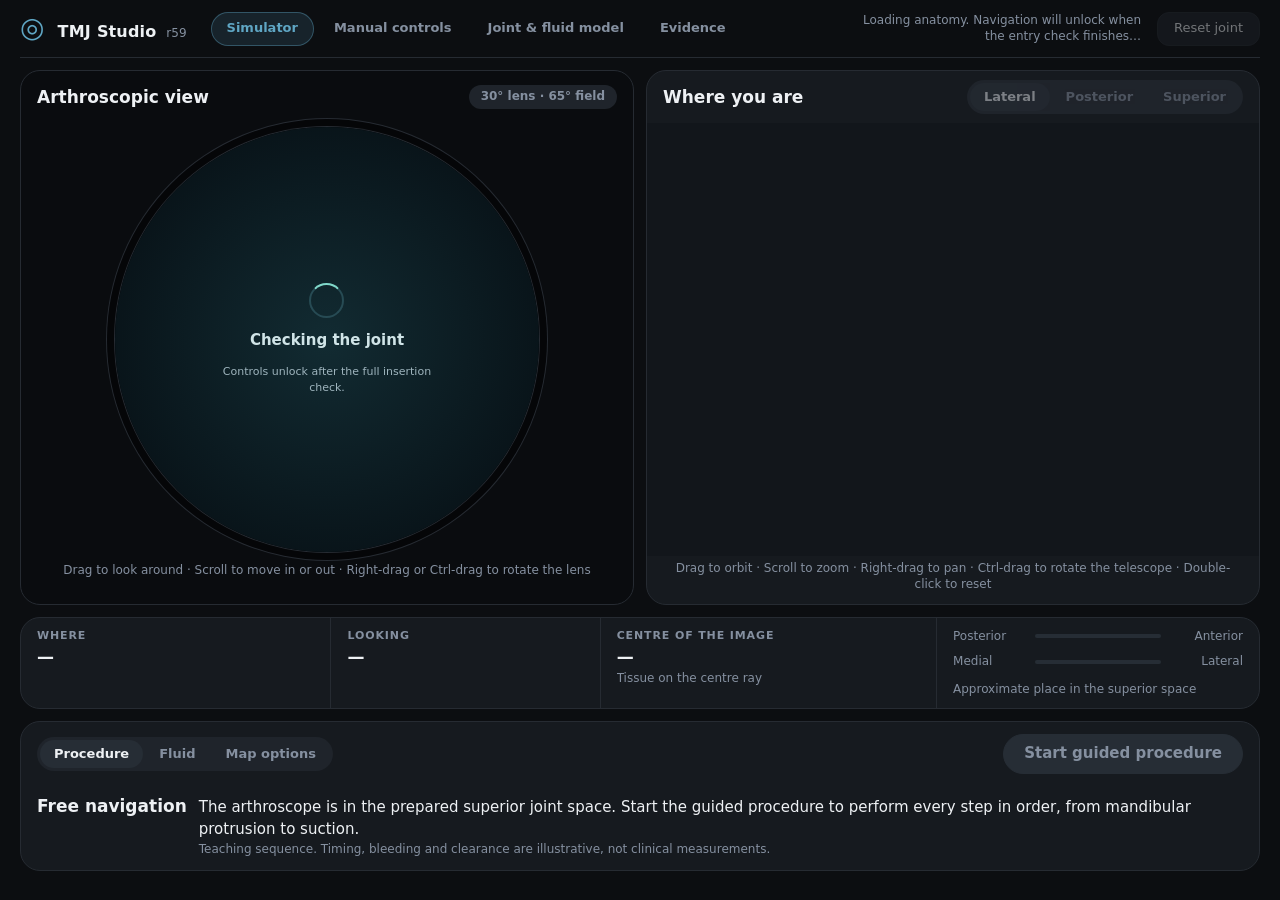
==== joint.html @ 09af7cbb "r59: TMJ arthroscopy simulator (static site) Co-Authored-By: Claude Opus 5.5 <noreply@anthropic.com>" ====
<!doctype html>
<html lang="en"><head><meta charset="utf-8"><meta name="viewport" content="width=device-width,initial-scale=1"><meta name="description" content="TMJ Studio: a realistic arthroscopic view of the temporomandibular joint beside a live map of the telescope position and direction, with a guided procedure from mandibular protrusion to lavage and suction."><meta http-equiv="Content-Security-Policy" content="default-src 'none'; script-src 'self'; worker-src 'self'; style-src 'self'; connect-src 'self'; img-src 'self' data:; base-uri 'none'; object-src 'none'; form-action 'none'"><title>TMJ Studio · Arthroscopy simulator</title><link rel="stylesheet" href="./split-r59.css"><script type="module" src="./studio-r59.mjs"></script><script type="module" src="./split-r59.mjs"></script></head>
<body><main>
<header class="topbar"><a class="brand" href="./overview.html"><i>◎</i> TMJ <b>Studio</b><span>r59</span></a>
<nav id="page-tabs" class="tabs" role="tablist" aria-label="Studio sections"><button type="button" role="tab" data-tab="simulator" aria-selected="true">Simulator</button><button type="button" role="tab" data-tab="controls" aria-selected="false">Manual controls</button><button type="button" role="tab" data-tab="model" aria-selected="false">Joint &amp; fluid model</button><button type="button" role="tab" data-tab="evidence" aria-selected="false">Evidence</button></nav>
<div class="load-box"><p id="load" role="status" aria-live="polite">Loading anatomy. Navigation will unlock when the entry check finishes…</p><button id="retry" hidden>Retry loading</button></div><button id="reset">Reset joint</button></header>
<div class="heading" hidden><h1>TMJ Studio · right temporomandibular joint</h1><select id="workspace-layout" aria-label="Workspace view"><option value="split" selected>Simulator</option><option value="full">Manual controls</option></select></div>
<section class="workspace" id="workspace" aria-label="Synchronized navigation workspace">
<section id="procedure" class="procedure" aria-label="Guided arthroscopy procedure">
  <div class="procedure-head"><span class="eyebrow">GUIDED PROCEDURE</span><ol id="procedure-steps" class="procedure-steps" aria-label="Procedure steps"></ol><div class="procedure-actions"><button id="procedure-restart" type="button" hidden>Restart</button><button id="procedure-action" class="primary" type="button">Start guided procedure</button></div></div>
  <div class="procedure-body"><div class="procedure-text"><h2 id="procedure-title">Free navigation</h2><p id="procedure-note">The arthroscope is in the prepared superior joint space. Start the guided procedure to perform every step in order, from mandibular protrusion to suction.</p><small id="procedure-model">Teaching sequence. Timing, bleeding and clearance are illustrative, not clinical measurements.</small></div>
  <div class="fluid-bar" role="group" aria-label="Joint fluid controls"><button id="fx-bleed" type="button">Bleeding</button><label class="toggle"><input id="fx-irrigation" type="checkbox">Irrigation inflow</label><label class="toggle"><input id="fx-outflow" type="checkbox">Outflow needle</label><button id="fx-suction" type="button" aria-pressed="false">Suction</button><div class="clarity"><label for="fx-clarity">View clarity</label><meter id="fx-clarity" min="0" max="100" low="35" high="70" optimum="100" value="100"></meter><output id="fx-clarity-out">100%</output></div><span id="fx-status" class="fx-status" role="status">Still, clear fluid</span></div></div>
</section>
<section id="split-deck" class="split-deck" aria-label="Arthroscopic view beside the position map" hidden>
  <div class="pane lens-pane">
    <div class="pane-head"><h2>Arthroscopic view</h2><span class="chip">30° lens · 65° field</span></div>
    <div id="split-lens"></div>
    <div class="pane-foot"><p class="pane-hint">Drag to look around · Scroll to move in or out · Right-drag or Ctrl-drag to rotate the lens</p><div id="lens-status"></div></div>
  </div>
  <div class="pane map-pane">
    <div class="pane-head"><h2>Where you are</h2><div class="segmented" role="group" aria-label="Map viewpoint"><button type="button" data-view="lateral" aria-pressed="true">Lateral</button><button type="button" data-view="posterior" aria-pressed="false">Posterior</button><button type="button" data-view="superior" aria-pressed="false">Superior</button></div></div>
    <div id="split-map"></div>
    <div class="pane-foot"><p class="pane-hint">Drag to orbit · Scroll to zoom · Right-drag to pan · Ctrl-drag to rotate the telescope · Double-click to reset</p></div>
  </div>
  <div class="hud" id="hud" aria-label="Lens position in the joint">
    <div class="hud-cell"><span>WHERE</span><strong id="hud-space">—</strong><small id="hud-zone"></small></div>
    <div class="hud-cell"><span>LOOKING</span><strong id="hud-look">—</strong><small id="hud-depth"></small></div>
    <div class="hud-cell"><span>CENTRE OF THE IMAGE</span><strong id="hud-see">—</strong><small>Tissue on the centre ray</small></div>
    <div class="hud-cell hud-tracks"><div class="track"><span>Posterior</span><div><i id="hud-ap" hidden></i></div><span>Anterior</span></div><div class="track"><span>Medial</span><div><i id="hud-ml" hidden></i></div><span>Lateral</span></div><small>Approximate place in the superior space</small></div>
  </div>
  <div class="dock">
    <div class="dock-head"><div class="segmented dock-tabs" role="tablist" aria-label="Simulator panels"><button type="button" role="tab" data-dock="procedure" aria-selected="true">Procedure</button><button type="button" role="tab" data-dock="fluid" aria-selected="false">Fluid</button><button type="button" role="tab" data-dock="view" aria-selected="false">Map options</button></div><div id="dock-actions"></div></div>
    <div class="dock-body" data-dock-panel="procedure" id="dock-procedure"></div>
    <div class="dock-body" data-dock-panel="fluid" id="dock-fluid" hidden></div>
    <div class="dock-body" data-dock-panel="view" id="dock-view" hidden><div id="split-map-options"></div><div id="split-map-key"></div></div>
  </div>
</section>
 <article class="scope panel"><div class="panel-head"><div><span class="eyebrow">01 / THROUGH THE SCOPE</span><h2>Arthroscopic view</h2></div><span class="chip">30° · 65° FOV</span></div>
 <div class="optical-controls"><label for="optical-mode">View source</label><select id="optical-mode"><option value="instrument">Instrument lens · live</option></select></div><p id="view-note" class="view-note">Steer the instrument and its live internal view. Choose a camera that turns with the telescope, or an upright teaching view.</p>
 <div class="instrument-toolbar" role="group" aria-label="Instrument drag mode"><button id="mode-aim" type="button" aria-pressed="true">Steer</button><button id="mode-advance" type="button" aria-pressed="false">In / out</button><button id="mode-roll" type="button" aria-pressed="false">Rotate lens</button></div><p id="gesture-hint" class="gesture-hint">Drag the image to steer · Scroll to insert / withdraw</p>
 <details class="gesture-guide"><summary>Hand control &amp; gestures</summary><div class="hand-options"><label for="hand-grip">Hand control</label><select id="hand-grip"><option value="handle">Move the handle · fixed hand directions</option><option value="view">Direct the viewed ray · teaching</option></select><label for="image-orientation">Image orientation</label><select id="image-orientation"><option value="coupled">Camera follows telescope</option><option value="stabilized">Keep superior upright</option></select><label for="camera-roll">Camera-head rotation</label><input id="camera-roll" type="range" min="-180" max="180" step="1" value="0"><output id="camera-roll-out">0°</output></div><div class="gesture-grid"><p><b>Mouse</b><br>Left drag: steer<br>Wheel: insert / withdraw<br>Right drag, Ctrl-drag or Alt-drag: rotate lens<br>Middle drag or Shift-drag: insert / withdraw<br>Steer and scroll together to combine movements.</p><p><b>Touch</b><br>One finger: selected mode<br>Two fingers together: steer<br>Spread / pinch: insert / withdraw<br>Twist: rotate the lens<br>Combine these two-finger gestures freely.</p></div><p>Handle control pivots the shaft about the fixed model entry. Moving the handle right redirects the lens left; the response depends on the external lever length. Slow drags give precise control. Fast and slow drags retain their full travel. Standard mode provides a wider sweep; choose Fine for precise work near tissue. The prepared view starts just inside the capsule, with room to steer; advance gradually as needed. The external hand directions stay fixed when the telescope rotates. Telescope rotation sweeps the angled viewing ray; camera-head rotation turns only the displayed horizon. The independent head control models a general optical assembly; this Nexus coupler has not been measured. The upright option is a teaching aid.</p></details><div class="steering-buttons" role="group" aria-label="Steer the internal view"><button id="steer-left" aria-label="Steer left">← Left</button><button id="steer-up" aria-label="Steer up">↑ Up</button><button id="steer-down" aria-label="Steer down">↓ Down</button><button id="steer-right" aria-label="Steer right">Right →</button></div><div class="scope-circle"><div class="loading-lens" role="status"><span class="loading-ring"></span><b>Checking the joint</b><small>Controls unlock after the full insertion check.</small></div><span id="scope-state" class="scope-state">LOADING</span><div id="lens-standby" class="lens-standby" hidden><b>Arthroscope not inserted</b><small>Follow the procedure steps</small></div><div id="lens-outside" class="lens-outside" hidden><b>The lens is outside the joint space</b><small>Scroll forward to enter · the map shows the way</small></div><div id="lens-rim" class="lens-rim" aria-hidden="true"><span data-axis="ant">ANT</span><span data-axis="post">POST</span><span data-axis="sup">SUP</span><span data-axis="inf">INF</span><span data-axis="lat">LAT</span><span data-axis="med">MED</span></div><canvas id="scope" tabindex="0" aria-label="Scope view. Drag to steer; wheel or Shift-drag for depth; right drag for lens roll. Two fingers: move to steer, pinch for depth, twist to roll. Arrow keys steer, plus and minus change depth, brackets rotate."></canvas><div class="reticle" hidden>+</div><span class="optical-tag">NEXUS 501200</span></div>
 <div class="where"><i></i><div><span>LENS LOCATION</span><strong id="location">Loading…</strong></div></div>
 <div class="field-guide"><label class="toggle"><input id="identify" type="checkbox">Identify tissues in this field</label><div id="field-tissues" hidden></div></div><p class="hit" id="hit">The centre ray identifies the surface in front of the lens.</p>
 <div class="motion-status" id="motion-status" role="status">Preparing a clear starting position.</div>
 <div class="route" id="route"><span>Approach</span><i></i><span>Capsule entry</span><i></i><span>Joint space</span><small id="entry-progress">Checking entry…</small></div><div class="tool-controls" id="navigation-controls"><div class="drag-options legacy-drag-mode"><label for="scope-drag">Drag scope</label><select id="scope-drag"><option value="aim">Steer instrument</option><option value="advance">Inward / outward</option><option value="roll">Rotate lens</option></select></div><div class="drag-options precision"><label for="step">Movement step</label><select id="step"><option value="0.5">Standard · 0.5 mm</option><option value="0.1">Fine · 0.1 mm</option></select></div><div class="control-label"><label for="depth">Axial travel · inward / outward</label><output id="depth-out"></output></div><input id="depth" type="range" min="0" max="30" step="0.01" value="0"><div class="buttons"><button id="withdraw">← Outward 0.5 mm</button><button id="advance">Inward 0.5 mm →</button><button id="park">Withdraw fully</button><button id="reinsert">Reinsert checked route</button></div>
 <div class="two"><div><div class="control-label"><label for="yaw">Shaft yaw</label><output id="yaw-out"></output></div><input id="yaw" type="range" min="-140" max="-40" step="0.01" value="-100"></div><div><div class="control-label"><label for="pitch">Shaft pitch</label><output id="pitch-out"></output></div><input id="pitch" type="range" min="-40" max="40" step="0.01" value="10"></div></div>
 <div class="control-label"><label for="roll">Optical roll · 30° lens direction</label><output id="roll-out"></output></div><input id="roll" type="range" min="-180" max="180" step="0.1" value="75"><div class="buttons roll-buttons"><button id="roll-left">↶ Roll −15°</button><button id="roll-right">Roll +15° ↷</button></div></div>
 <p class="help scope-help">Four instrument movements: two steering axes, axial insertion / withdrawal, and shaft rotation that redirects the 30° lens. The shaft pivots at the model capsule entry. Two-finger motion combines all four; mouse dragging and the wheel also combine. Fine mode reduces sensitivity. Drag distance is normalized to the lens display size. No simulated tremor or inertial drift is added. Tissue contact stops further movement into the boundary; reverse or withdraw to move away. The fixed portal does not permit free sideways translation. Arrow keys steer, + / − changes depth, [ / ] rotates the lens.</p></article>
 <article class="anatomy panel"><div class="panel-head"><div><span class="eyebrow">02 / YOUR POSITION IN THE JOINT</span><h2>Joint & instrument</h2></div><div class="buttons"><button id="centre">Centre joint</button><select id="view" aria-label="Anatomy viewpoint"><option value="lateral">Lateral oblique</option><option value="posterior">Posterior</option><option value="superior">Superior</option></select></div></div>
 <div class="locator-choice"><label for="locator-mode">Locator</label><select id="locator-mode"><option value="3d">3D joint &amp; telescope</option><option value="section">Section through lens</option></select><span>Same physical lens</span></div><div id="anatomy-key" class="anatomy-key" aria-label="Anatomy colour key"><span><i class="temporal-swatch"></i>Temporal bone</span><span><i class="condyle-swatch"></i>Mandibular condyle</span><span><i class="disc-swatch"></i>Articular disc</span><small>Teaching colours</small></div><div class="map-wrap"><canvas id="map" tabindex="0" aria-label="Joint anatomy. Drag or use arrow keys to orbit. Scroll or plus and minus to zoom. Right-drag to pan. Control-drag rotates the telescope. Double-click or zero resets the view."></canvas><div id="map-labels" class="map-labels" aria-hidden="true"></div><canvas id="section" hidden aria-label="Sagittal tissue section through the physical lens. Shaft and optical ray are projected onto the section."></canvas><div class="overview"><span>HEAD & COMPLETE TELESCOPE</span><canvas id="overview" aria-label="Whole head and complete Nexus telescope, synchronized with the main views"></canvas></div><div id="space-badge" class="space-badge">Assembled joint · cutaway</div><div class="map-help">Drag to orbit · Scroll to zoom · Right-drag to pan · Ctrl-drag rotates the telescope</div></div>
 <label class="roof-visibility"><input id="translucent-roof" type="checkbox" checked> See through temporal bone</label>
 <label class="guide-visibility"><input type="checkbox" id="lens-guides" checked> View cone &amp; direction</label>
 <label class="rim-visibility"><input type="checkbox" id="lens-rim-toggle" checked> Direction letters on the lens</label>
 <label class="names-visibility"><input type="checkbox" id="map-names" checked> Structure names</label>
 <div class="map-tools"><label for="map-drag">Drag</label><select id="map-drag"><option value="orbit">Orbit joint</option><option value="pan">Pan view</option></select><label class="toggle"><input type="checkbox" id="separate">Separate layers</label><label class="toggle"><input type="checkbox" id="cutaway">Roof cutaway</label><label class="toggle"><input type="checkbox" id="envelope">Joint spaces</label><label class="toggle"><input type="checkbox" id="teaching">Colour-coded anatomy</label></div>
 <p class="view-target" id="view-target">The blue cone is the field of view; the gold dot is the tissue at its centre.</p><div class="legend"><small>Navigation markers</small><span><i class="blue"></i>Lens & view cone</span><span><i class="purple"></i>Capsule entry</span><span><i class="green"></i>Superior space</span><span><i class="gold"></i>Inferior space</span><span><i class="gold"></i>Centre-ray tissue</span><span><i class="red"></i>Blocked contact</span></div>
 <div class="position-strip"><div><span>SHAFT</span><b>Ø 1.9 × 63.1 mm</b></div><div><span>TIP COORDINATES</span><b id="xyz">—</b></div><div><span>ENTRY REFERENCE</span><b id="entry">Model boundary</b></div></div><p id="map-caption" class="help">The frame stays centred on the joint. Cutaway and layer separation change this teaching view only.</p></article>
</section>
<section id="dynamics" class="dynamics"><article class="panel"><span class="eyebrow">ONE SHARED GEOMETRY</span><h2>Jaw & tissue movement</h2><p class="preparation">Prepared joint · 2.5 mm prescribed inferior distraction. Disc and condyle move as a prescribed rigid cluster.</p><button id="neutral">Reset neutral session · withdrawn</button><div class="control-label"><label for="jaw">Jaw rotation</label><output id="jaw-out">0°</output></div><input id="jaw" type="range" min="0" max="8" step="0.25" value="0"><div class="control-label"><label for="slide">Anterior translation</label><output id="slide-out">0 mm</output></div><input id="slide" type="range" min="0" max="2" step="0.05" value="0"><div class="control-label"><label for="distraction">Inferior distraction · prescribed displacement</label><output id="distraction-out">0 mm</output></div><input id="distraction" type="range" min="0" max="3" step="0.05" value="0"><p class="help">Movement updates the actual joint surfaces and cavity. The map shows the requested movement at once while one contact check runs; the lens image then dissolves to the checked joint. A request stops before source contact, instrument contact or an invalid cavity shape. Combined movements can reach a limit before an individual slider reaches its maximum. The disc–condyle cluster moves rigidly; relative condylar rotation beneath the disc is not modeled. The source bones and disc remain rigid. These are prescribed displacements, not a calibrated force response.</p></article>
<article class="panel"><span class="eyebrow">REDUCED FLUID MODEL</span><h2>Distension & washout</h2><div class="flow-readout" id="flow-readout">Inflow 0 · Outflow 0 µL/s</div><div class="control-label"><label for="pressure">Irrigation source pressure</label><output id="pressure-out">0 kPa</output></div><input id="pressure" type="range" min="0" max="3" step="0.1" value="0"><div class="buttons"><button id="flow">Run flow</button><label class="toggle"><input id="outlet" type="checkbox" checked>Outlet open</label></div><p class="help">Changing source pressure starts irrigation. The reconstructed superior cavity expands and its actual volume stores fluid. At a model distension limit, flow continues through the last admitted cavity shape. The disc and bones remain rigid. The elapsed time shown is simulation time; geometric checks can take longer.</p><label class="toggle"><input id="washout" type="checkbox">Show washout in the lens</label><p class="help" id="washout-out">Optional visual tracer</p><p class="help">The tint follows the remaining well-mixed tracer in the superior space. Opacity is illustrative. Bleeding, lavage and suction are shown by the procedure controls above the views.</p><p class="help">Anterior and posterior volumes are geometric partitions at model Y = 0. They show redistribution, not separately simulated pressures.</p><p class="help" id="fluid-status">Paused · closed computational envelope</p><div class="fluid-metrics"><div><span>Pressure</span><b id="p">0 kPa</b></div><div><span>Retained volume</span><b id="vol">— µL</b></div><div><span>Volume change</span><b id="volume-change">0 µL</b></div><div><span>Balance error</span><b id="balance">—</b></div><div><span>Upper anterior</span><b id="anterior-volume">—</b></div><div><span>Upper posterior</span><b id="posterior-volume">—</b></div></div></article>
<article class="panel"><span class="eyebrow">MODEL CONTROLS</span><h2>Appearance & record</h2><div class="control-label"><label for="exposure">Scope brightness</label><output id="exposure-out">1.05×</output></div><input id="exposure" type="range" min="0.65" max="1.8" step="0.05" value="1.05"><label class="toggle"><input type="checkbox" id="auto-exposure" checked>Auto exposure</label><p class="help" id="exposure-mode">Auto · highlights metered from the lens image</p><label class="toggle"><input type="checkbox" id="reticle">Centre marker</label><br><label class="toggle"><input id="texture" type="checkbox" checked>Tissue surface detail</label><label class="toggle"><input id="lens-optics" type="checkbox" checked>Lens optics (distortion, focus, glare)</label><p class="help">Ivory articular surfaces and disc, curled vessels in pink lining, fine irregular connective strands and broken wet highlights. Recesses occlude light from the lens, while fine collagen and patchy wet highlights remain attached to the surface. Light falls off with distance from the tip; automatic exposure adapts gradually as the view changes. Illumination follows the physical lens and the real surface normals. Auto exposure meters the actual lens image with faster highlight protection and slower brightening; switch it off for a fixed exposure. Appearance controls leave the physical joint unchanged.</p><button id="export">Export session</button><p class="help" id="performance">Preparing synchronized views…</p><p class="help" id="record">Pose, fluid state, source hashes and model assumptions are included.</p><details><summary>Hydraulic assumptions</summary><p>Inlet and outlet resistance: 20 kPa·s/mL. Free-wall law: 5 kPa/mm. At a model expansion limit, volume is fixed, inlet equals outlet and the additional pressure is carried by a nonnegative constraint reaction. This is a reduced hydraulic boundary condition, not a measured tissue contact force. Uniform pressure and a well-mixed tracer; no resolved fluid jets, cannula calibration, tissue stress or clinical pressure prediction.</p></details></article></section>
<section class="reference-links panel" aria-label="Study and source tools"><span class="eyebrow">CONTINUE STUDYING</span><div class="reference-row"><a href="./simulator-r35.html#practice">Orientation exercises ↗</a><a href="./simulator-r35.html#imaging">Local imaging &amp; registration lab ↗</a><a href="./simulator-r35.html#nexus-equipment">Instrument reference photographs ↗</a><a href="./camera-r30.html?preset=medial">Historical camera reference ↗</a></div><p class="help">The reference workspace preserves earlier learning and imaging tools. Its illustrative cameras are separate from this physical-lens workspace.</p></section>
<section id="evidence" class="evidence panel"><span class="eyebrow">MODEL &amp; EVIDENCE</span><h2>One physical lens. Explicit reconstruction limits.</h2><div class="evidence-grid">
<div><h3>r59 · navigation and orientation</h3><p>The lens image is steered by dragging, moved in and out with the wheel and rotated with a right-drag or Ctrl-drag. The map orbits with a drag, zooms toward the pointer with the wheel and pans with a right-drag; Ctrl-drag on the map turns the telescope about its own axis.</p><p>The lens now stays inside the joint space it is in. Steering that would push the tip through the soft lining draws the telescope back along its own axis, and it eases forward again to the depth last chosen once there is room; it is never pushed deeper than the user advanced it. Where that is not enough, steering stops at the edge of the space. When bone or the disc stops a steering gesture, the telescope is eased back a little and the turn is tried again, so it slides along the surface instead of sticking. Scrolling back pauses once at the capsule entry before the lens leaves the joint; withdrawal is otherwise never restricted.</p><p>These limits, the structure names on the map and the recess / zone readout (thirds of the model space) are illustrative teaching aids. They are not measured tissue mechanics, a force model or validated landmarks.</p></div>
<div><h3>r58 · procedure and appearance</h3><p>The guided procedure follows single-puncture arthroscopy: mandibular protrusion, insufflation, puncture and insertion, lavage through an outflow needle, then suction. Protrusion and insufflation each change the real joint geometry through one contact-checked rebuild; the map animates the requested movement while the check runs.</p><p>Bleeding, blood clearance, suspended debris, bubbles, suction collapse and the lens optics (barrel distortion, near-field defocus, glare, field stop) are <b>illustrative</b>. Blood is a well-mixed level with drifting sprites, not a flow simulation; clearance times are chosen to be readable, not measured. The syringe, outflow needle and irrigation lines are teaching overlays without collision or a registered skin portal. Outside the joint spaces the lens shows a featureless soft-tissue blur.</p></div>
<div><h3>What the two views share</h3><p>The actual telescope tip, 30° optical direction and 65° field drive the arthroscopic image, blue locator cone and gold centre-ray marker. Tissue identification uses five rays through that same camera. Layer separation and cutaway affect the locator only.</p><p>The cavity is rebuilt against the original bone and disc surfaces. An artificial internal bridge from the old reconstruction has been removed; soft attachments follow their corresponding source surfaces. The estimated posterior lining is rebuilt with a bounded enclosure with short broad irregular pleats, tapered away from original attachment surfaces at each jaw or pressure state. Exact source bone and disc surfaces are then subtracted. This removes repeated artificial attachment teeth and changes the estimated prepared upper-space volume by about 1.2%; it does not alter the original bones or disc. The resulting boundary supplies rendering, sections, location classification and fluid volume together.</p></div>
<div><h3>Movement &amp; irrigation</h3><p>Ordered pointer samples preserve curved and combined movements independently of render timing. The external hand frame stays fixed when the telescope rotates. Obstructed steering preserves separately checked withdrawal and optical roll; rotation across ±180° takes the short path. The prepared lens starts 1 mm shallower than r52, providing more steering room within the unchanged hard surfaces. The full 1.9 mm × 63.1 mm shaft and conservative proximal envelope retain swept bone/disc collision checks. Rejected instrument requests stop at the last admitted position; withdrawal and optical roll remain available.</p><p>Bone and disc are rigid in the prescribed disc–condyle cluster. This is a contact-constrained teaching approximation, not a natural disc trajectory. The inferior space co-moves without distension. Only the estimated superior lining receives the scalar pressure mode.</p></div>
<div><h3>What remains unmeasured</h3><p>Nexus 501200: 1.9 mm shaft, 63.1 mm working length, 115 mm overall, 30° direction and 65° field. Proximal shape is illustrated from manufacturer photographs. The 501201/501204 “1.9 mm / 50 mm” labels do not establish cannula outer diameter, lumen, seating datum or lens offset.</p><p>The shaft pivot is fixed at the prepared model capsule entry. The purple ring shows the current <b>model capsule crossing</b>, not a registered skin portal. The posterior fold has been reconstructed, but tissue morphology and its extent are still estimated; visual realism is incomplete. Actual synovial geometry, specimen motion, cannula assembly and clinical realism still require suitable measurements and review. Prescribed motion and scalar lining compliance have model limits; software verification does not establish clinical realism.</p></div>
</div><details><summary>Contact checks, mechanics and numerical scope</summary><p id="integrity">Source checksums pending.</p><p>Hard bone/disc motion retains continuous distance bounds, including a conservative bound for rotation between admitted steps. The complete instrument is checked against moving tissues. At each step midpoint and endpoint, the rebuilt cavity is checked for closed, consistently wound topology, nonzero triangles and self-intersections beyond shared mesh boundaries. This soft-boundary check is sampled, not continuous detection. No pre-existing cavity penetration is allowed as a baseline. A 0.00002 mm extent/penetration tolerance handles Float32 clipping slivers; coplanar overlap checks remain active. Each pressure domain uses its principal connected component. Tiny excluded numerical pockets are recorded; a split above 0.001 of total volume or 0.00001 mL is rejected. Combined motion or distension stops when the model cannot supply an admissible shape.</p><p>The pressure model has one scalar wall coordinate, uniform pressure and a well-mixed tracer. Its outward compliant mode tapers into fixed hard boundaries and contact anchors. At a model expansion limit the last admitted volume stays fixed while reduced inlet/outlet flow and tracer exchange continue. The model is not CFD, calibrated cannula resistance, tissue stress or clinical pressure prediction. Anterior/posterior volumes divide the actual upper cavity at model Y = 0; they do not simulate separate pressures.</p><p>Microscopic fibres, vessels, wet-film reflection and exposure are illustrative. Their reference coordinates use the prepared joint to avoid stretching a collapsed neutral texture across the opened lining; they remain attached during motion. No clinical photograph is projected as the lens image. The same clinical pose cannot be registered to a photograph from a different specimen; comparisons assess qualitative morphology, not patient-specific correspondence.</p></details>
<details><summary>Primary references and consolidated verification</summary><p><a href="https://www.jstage.jst.go.jp/article/ofaj1936/58/4-6/58_745/_article" target="_blank" rel="noopener">Murakami &amp; Hoshino — regional arthroscopic anatomy</a> describes regional recesses and temporary versus persistent folds. <a href="https://pubmed.ncbi.nlm.nih.gov/23787012/" target="_blank" rel="noopener">Xu et al. — opening and upper-space redistribution</a> supports distinguishing anterior and posterior behavior; it does not supply this specimen’s motion. <a href="https://pubmed.ncbi.nlm.nih.gov/27663533/" target="_blank" rel="noopener">Dynamic lavage research</a> uses a much richer flow model than this reduced circuit.</p><p><a href="https://www.nexuscmf.com/products/" target="_blank" rel="noopener">Nexus manufacturer</a> · <a href="https://www.intechopen.com/chapters/1176474" target="_blank" rel="noopener">Clinical photographs and attribution</a> · <a href="./assets/r47/primary-evidence.json">Public-source review and unavailable measurements</a></p><p><a href="./assets/r55/visual-verification.json">r55 anatomy colour review</a> · <a href="./assets/r54/scope-motion-research.md">Scope handling: primary references and missing measurements</a> · <a href="./assets/r54/acceptance.json">r54 movement and appearance review</a> · <a href="./assets/r51/acceptance.json">r51 preserved attachment reconstruction and checks</a> · <a href="./assets/r49/navigation-verification.json">Steering verification</a> · <a href="./assets/r49/worker-verification.json">Integrated movement and flow</a></p><p><a href="./assets/r51/visual-review.json">Attachment appearance review</a> · <a href="./assets/r51/input-verification.json">Mouse / touch contracts</a> · <a href="./assets/r51/geometry-verification.json">Reconstructed domain checks</a></p><p><a href="./assets/r48/acceptance.json">r48 acceptance matrix</a> · <a href="./assets/r48/browser-verification.json">Interaction checks</a> · <a href="./assets/r48/geometry-verification.json">Geometry and source audit</a> · <a href="./assets/r48/model-verification.json">Motion and fluid checks</a> · <a href="./assets/r48/recovery-verification.json">Recovery checks</a> · <a href="./assets/r47/acceptance.json">Previous release record</a></p></details></section>
<footer>TMJ Studio · r59 · Research and orientation model · Anatomical and clinical validation outstanding</footer>
</main></body></html>
---- split-r59.css ----
@import url('./split-r58.css');

/* r59 · house style. One semantic token layer (the "Clinical" palette), the 12 / 16 / 20 / pill
   radius ladder, a 4 px spacing grid, one quiet accent, no glows. Components below use the
   semantic names only. */
:root {
  --bg: #0C0E11;
  --card: #161A1F;
  --card2: #1F242B;
  --card3: #262D35;
  --line: #262B32;
  --ink: #EEF1F4;
  --muted: #8590A0;
  --accent: #5FA6C4;
  --accent-deep: #3F8199;
  --on-accent: #FFFFFF;
  --teal: #7FB8D0;
  --amber: #E0B341;
  --rose: #E0655B;
  --violet: #9B82E0;
  --wash: rgba(95, 166, 196, .14);
  --wash-line: rgba(95, 166, 196, .38);
  --stage: #0A0C0F;
  --map: #12161B;
  /* names the earlier stylesheets read */
  --panel: var(--card);
  --text: var(--ink);
  --mint: var(--accent);
  --blue: var(--teal);
}
body {
  background: var(--bg);
  color: var(--ink);
  font: 15px/1.45 "Segoe UI Variable Text", "Segoe UI Variable", "Segoe UI", system-ui, sans-serif;
  font-variant-numeric: tabular-nums;
}
main { max-width: 1760px; padding: 0 20px 20px; }
h1, h2, h3 { font-family: "Segoe UI Variable Display", "Segoe UI Variable", "Segoe UI", system-ui, sans-serif; letter-spacing: 0; }
a { color: var(--accent); }

/* Controls */
button, select {
  background: var(--card2); border: 1px solid var(--line); color: var(--ink);
  border-radius: 12px; font: inherit; font-size: 13px; box-shadow: none;
}
button { min-height: 36px; padding: 0 16px; cursor: pointer; transition: background-color 70ms ease-out; }
select { min-height: 36px; padding: 0 12px; }
button:hover:not(:disabled) { background: var(--card3); border-color: var(--line); }
button:active:not(:disabled) { background: #2E3640; }
button:disabled, select:disabled, input:disabled { opacity: .45; cursor: default; }
button:focus-visible, select:focus-visible, input:focus-visible, canvas:focus-visible { outline: 2px solid var(--accent); outline-offset: 2px; }
input[type=checkbox], input[type=range], meter { accent-color: var(--accent); }
.toggle, .roof-visibility, .guide-visibility, .rim-visibility, .names-visibility {
  display: inline-flex; align-items: center; gap: 8px; font-size: 13px; color: var(--ink);
}
.eyebrow { color: var(--muted); letter-spacing: .08em; font-size: 11px; font-weight: 600; }
.chip {
  display: inline-flex; align-items: center; height: 24px; padding: 0 12px; border-radius: 999px;
  background: var(--card2); border: 0; color: var(--muted); font-size: 12px; font-weight: 600; white-space: nowrap;
}

/* Top bar and page tabs */
header.topbar {
  display: flex; align-items: center; gap: 16px; min-height: 0; padding: 8px 0;
  border: 0; border-bottom: 1px solid var(--line); background: none; flex-wrap: wrap;
}
@media (min-width: 901px) { header.topbar { height: 56px; padding: 0; flex-wrap: nowrap; } }
.topbar .brand { display: inline-flex; align-items: baseline; gap: 6px; color: var(--ink); font-size: 16px; font-weight: 600; letter-spacing: .01em; text-decoration: none; white-space: nowrap; }
.topbar .brand i { color: var(--accent); font-style: normal; }
.topbar .brand b { font-weight: 600; color: var(--ink); }
.topbar .brand span { margin-left: 4px; color: var(--muted); font-size: 12px; font-weight: 400; letter-spacing: 0; }
.tabs { display: flex; gap: 4px; margin: 0 auto 0 8px; font-size: 13px; }
.tabs button {
  height: 34px; min-height: 0; padding: 0 16px; border: 0; border-radius: 999px; background: none;
  color: var(--muted); font-weight: 600; white-space: nowrap;
}
.tabs button:hover:not(:disabled) { background: var(--card2); color: var(--ink); }
.tabs button[aria-selected=true] { background: var(--wash); color: var(--accent); box-shadow: inset 0 0 0 1px var(--wash-line); }
.topbar .load-box { max-width: 440px; margin: 0; text-align: right; }
.topbar #load { margin: 0; font-size: 12px; line-height: 1.3; color: var(--muted); }
.topbar #load.error { color: var(--rose); }
.topbar #reset { flex: none; min-height: 34px; }
body[data-tab=simulator] :is(#dynamics, .reference-links, #evidence),
body[data-tab=controls] :is(#dynamics, .reference-links, #evidence),
body[data-tab=model] :is(#workspace, #evidence),
body[data-tab=evidence] :is(#workspace, #dynamics, .reference-links) { display: none; }

/* Simulator deck: two panes, the position readout, then a tabbed dock */
.workspace.split { display: block; padding: 0; border: 0; background: none; margin-top: 12px; }
.workspace.split > #procedure { display: none; }
.split-deck {
  display: grid; grid-template-columns: minmax(0, 1fr) minmax(0, 1fr); gap: 12px;
  border: 0; border-radius: 0; background: none; overflow: visible;
}
.pane {
  min-width: 0; display: flex; flex-direction: column; overflow: hidden;
  background: var(--card); border: 1px solid var(--line); border-radius: 20px;
}
.lens-pane { background: var(--stage); }
.pane-head { display: flex; align-items: center; justify-content: space-between; gap: 12px; min-height: 52px; padding: 8px 16px; }
.pane-head h2 { margin: 0; font-size: 17px; font-weight: 600; }
.pane-foot { height: 48px; display: grid; align-items: center; padding: 0 16px 8px; }
.pane-hint { margin: 0; font-size: 12px; line-height: 1.35; color: var(--muted); text-align: center; }
/* A wall or contact message takes the place of the control hint. */
.pane-foot .motion-status:not(.blocked):not(.wall) { display: none; }
.pane-foot:has(.motion-status.blocked, .motion-status.wall) .pane-hint { display: none; }
.pane-foot .motion-status { padding: 6px 12px; border-radius: 12px; text-align: center; }
.segmented { display: inline-flex; gap: 2px; padding: 3px; border-radius: 999px; background: var(--card2); }
.segmented button {
  height: 28px; min-height: 0; padding: 0 14px; border: 0; border-radius: 999px; background: none;
  color: var(--muted); font-size: 13px; font-weight: 600; white-space: nowrap;
}
.segmented button:hover:not(:disabled) { background: none; color: var(--ink); }
.segmented button[aria-selected=true], .segmented button[aria-pressed=true] { background: var(--card3); color: var(--ink); }

#split-lens { flex: 1; display: grid; place-items: center; padding: 4px 16px; min-height: 0; }
#split-lens .scope-circle {
  width: min(100%, max(240px, calc(100svh - 29.7rem)), 760px);
  margin: 0; border: 0; box-shadow: 0 0 0 1px var(--line), 0 0 0 8px #050608, 0 0 0 9px var(--line);
}
#split-lens .scope-state { top: 12%; font: 600 11px/1 inherit; letter-spacing: .06em; padding: 6px 10px; border-radius: 999px; }
#split-lens .scope-state[data-kind=wall] { display: block; background: #3A2F12E6; color: var(--amber); }
#split-lens .scope-state[data-kind=blocked] { background: #3D1D1AE6; color: #FFB4AC; }
#split-lens .optical-tag { bottom: 11%; color: var(--muted); letter-spacing: .08em; }
.lens-outside, .lens-standby {
  position: absolute; inset: 0; z-index: 2; display: flex; flex-direction: column; align-items: center; justify-content: center; gap: 4px;
  text-align: center; pointer-events: none; color: var(--ink);
}
.lens-outside { background: rgba(10, 12, 15, .72); }
.lens-standby { background: var(--stage); }
.lens-outside b, .lens-standby b { font-size: 16px; font-weight: 600; letter-spacing: 0; }
.lens-outside small, .lens-standby small { color: var(--muted); font-size: 13px; }
.lens-rim span { font: 600 10px/1 inherit; letter-spacing: .06em; padding: 3px 6px; border-radius: 999px; background: rgba(10, 12, 15, .78); }

#split-map { position: relative; flex: 1; min-height: 0; display: flex; }
#split-map .map-wrap {
  position: relative; flex: 1; height: auto; min-height: max(260px, calc(100svh - 29.7rem));
  margin: 0; border: 0; border-radius: 0; background: var(--map);
}
#split-map canvas#map { cursor: grab; touch-action: none; }
#split-map canvas#map[data-drag] { cursor: grabbing; }
.map-labels { position: absolute; inset: 0; z-index: 2; overflow: hidden; pointer-events: none; }
.map-label { position: absolute; left: 0; top: 0; will-change: transform; }
.map-label i { position: absolute; left: -3px; top: -3px; width: 6px; height: 6px; border-radius: 50%; background: var(--ink); }
.map-label b {
  position: absolute; padding: 3px 10px; border-radius: 999px; white-space: nowrap;
  background: rgba(22, 26, 31, .88); border: 1px solid var(--line); color: var(--ink); font-size: 12px; font-weight: 600;
}
.map-label::before { content: ''; position: absolute; background: var(--muted); }
.map-label[data-side=top] b { left: 0; bottom: 18px; transform: translateX(-50%); }
.map-label[data-side=top]::before { left: 0; bottom: 5px; width: 1px; height: 13px; }
.map-label[data-side=bottom] b { left: 0; top: 18px; transform: translateX(-50%); }
.map-label[data-side=bottom]::before { left: 0; top: 5px; width: 1px; height: 13px; }
.map-label[data-side=right] b { left: 20px; top: 0; transform: translateY(-50%); }
.map-label[data-side=right]::before { left: 5px; top: 0; width: 15px; height: 1px; }
.map-label[data-side=left] b { right: 22px; top: 0; transform: translateY(-50%); }
.map-label[data-side=left]::before { right: 6px; top: 0; width: 16px; height: 1px; }
.map-label[data-k=lens] i { display: none; }
.map-label[data-k=lens] b { background: var(--accent-deep); border-color: transparent; color: var(--on-accent); }
.map-label[data-k=lens]::before { background: var(--accent); }

.hud {
  grid-column: 1 / -1; display: grid; grid-template-columns: 1.15fr 1fr 1.25fr 1.2fr;
  background: var(--card); border: 1px solid var(--line); border-radius: 20px; overflow: hidden;
}
.hud-cell { min-width: 0; padding: 10px 16px; border-left: 1px solid var(--line); }
.hud-cell:first-child { border-left: 0; }
.hud-cell > span { display: block; color: var(--muted); font-size: 11px; font-weight: 600; letter-spacing: .08em; }
.hud-cell strong { display: block; margin-top: 2px; font-size: 17px; font-weight: 600; line-height: 1.3; white-space: nowrap; overflow: hidden; text-overflow: ellipsis; }
.hud-cell small { display: block; margin-top: 2px; color: var(--muted); font-size: 12px; white-space: nowrap; overflow: hidden; text-overflow: ellipsis; }
.hud-tracks { display: flex; flex-direction: column; justify-content: center; gap: 8px; }
.track { display: grid; grid-template-columns: 4.4rem 1fr 4.4rem; align-items: center; gap: 12px; color: var(--muted); font-size: 12px; }
.track > span:last-child { text-align: right; }
.track > div { position: relative; height: 4px; border-radius: 999px; background: var(--card3); }
.track i { position: absolute; left: 50%; top: 50%; width: 12px; height: 12px; margin: -6px 0 0 -6px; border-radius: 50%; background: var(--accent); border: 2px solid var(--card); box-sizing: content-box; margin: -8px 0 0 -8px; }
.motion-status {
  margin: 0; padding: 8px 16px; border: 0; border-radius: 0; background: none; color: var(--muted); font-size: 12px; line-height: 1.4;
}
.motion-status.pending { color: var(--muted); }
.motion-status.blocked { color: #FFB4AC; background: rgba(224, 101, 91, .12); }
.motion-status.wall { color: var(--amber); background: rgba(224, 179, 65, .1); }

.dock { grid-column: 1 / -1; background: var(--card); border: 1px solid var(--line); border-radius: 20px; padding: 12px 16px; }
.dock-head { display: flex; align-items: center; justify-content: space-between; gap: 12px; flex-wrap: wrap; }
.dock-body { margin-top: 12px; }
#dock-procedure { display: grid; grid-template-columns: minmax(0, 1fr); gap: 8px; }
#dock-procedure .procedure-steps { flex: none; }
.procedure-steps { gap: 8px; }
.procedure-steps li { padding: 4px 12px 4px 4px; gap: 8px; font-size: 13px; color: var(--muted); border: 0; background: var(--card2); }
.procedure-steps li::before { width: 20px; height: 20px; background: var(--card3); color: var(--muted); font-size: 11px; font-weight: 600; }
.procedure-steps li[data-state=done] { color: var(--ink); border: 0; }
.procedure-steps li[data-state=done]::before { content: counter(step); background: var(--accent-deep); color: var(--on-accent); }
.procedure-steps li[data-state=current] { color: var(--accent); background: var(--wash); box-shadow: inset 0 0 0 1px var(--wash-line); font-weight: 600; }
.procedure-steps li[data-state=current]::before { background: var(--accent-deep); color: var(--on-accent); }
.procedure-actions button { min-height: 40px; padding: 0 20px; font-size: 15px; border-radius: 999px; }
.procedure-actions button.primary { background: var(--accent-deep); border-color: var(--accent-deep); color: var(--on-accent); font-weight: 600; }
.procedure-actions button.primary:hover:not(:disabled) { background: #4A8FA8; border-color: #4A8FA8; }
.procedure-actions button.primary:disabled { background: var(--card3); border-color: var(--card3); color: var(--muted); opacity: 1; }
.procedure-text h2 { margin: 0 0 4px; font-size: 17px; font-weight: 600; }
.procedure-text p { margin: 0; max-width: none; color: var(--ink); font-size: 15px; line-height: 1.45; }
.procedure-text small { margin-top: 2px; color: var(--muted); font-size: 12px; }
.procedure-text { display: grid; grid-template-columns: auto minmax(0, 1fr); gap: 0 12px; align-items: baseline; }
.procedure-text h2 { grid-row: 1 / span 2; white-space: nowrap; }
.fluid-bar { gap: 12px 16px; padding: 0; border: 0; font-size: 13px; }
.fluid-bar button { min-height: 36px; padding: 0 16px; font-size: 13px; border-radius: 999px; }
.fluid-bar button[aria-pressed=true] { background: var(--wash); border-color: var(--wash-line); color: var(--accent); font-weight: 600; }
#fx-bleed { background: rgba(224, 101, 91, .12); border-color: rgba(224, 101, 91, .38); color: #FFB4AC; }
.clarity { color: var(--muted); gap: 8px; }
.clarity output { color: var(--ink); }
.fx-status { color: var(--muted); font-size: 12px; }
#dock-view { display: grid; gap: 12px; }
#split-map-options { display: flex; flex-wrap: wrap; align-items: center; gap: 12px 24px; }
#split-map-options .map-tools { display: contents; }
#split-map-options .map-tools > label[for=map-drag], #split-map-options #map-drag { display: none; }
#split-map-key .anatomy-key { background: none; border: 0; margin: 0; padding: 0; gap: 8px 20px; font-size: 13px; color: var(--muted); }
.anatomy-key i { border: 0; border-radius: 4px; }
.temporal-swatch { background: #D9B765; }
.condyle-swatch { background: #7FB8D0; }
.disc-swatch { background: #9B82E0; }

/* Other tabs: same cards and tokens */
.panel { background: var(--card); border: 1px solid var(--line); border-radius: 20px; box-shadow: none; }
.panel h2 { font-size: 20px; font-weight: 600; }
.panel h3 { font-size: 17px; font-weight: 600; }
.help, .panel p { color: var(--muted); }
body[data-tab=model] #dynamics, body[data-tab=evidence] #evidence, body[data-tab=controls] .workspace { margin-top: 12px; }
footer { color: var(--muted); font-size: 12px; border-top: 1px solid var(--line); }
body[data-tab=simulator] footer { display: none; }

/* Manual controls tab: the full studio in the same language. Flat cards, no gradients or
   glows, and a selected control is a wash with a hairline, never a solid slab. */
.workspace > .procedure { background: var(--card); background-image: none; border: 1px solid var(--line); border-radius: 20px; box-shadow: none; }
.workspace .panel button, .workspace .panel select, .steering-buttons button { background: var(--card2); border: 1px solid var(--line); border-radius: 12px; color: var(--ink); box-shadow: none; }
.workspace .panel button:hover:not(:disabled) { background: var(--card3); }
.workspace .panel button[aria-pressed=true] { background: var(--wash); border-color: var(--wash-line); color: var(--accent); font-weight: 600; }
.view-note, .preparation { background: var(--card2); border: 1px solid var(--line); border-left: 1px solid var(--line); border-radius: 12px; color: var(--muted); }
.where i { box-shadow: none; background: var(--accent); }
.eyebrow { color: var(--muted); letter-spacing: .08em; }
.legend i.blue { background: var(--accent); }
.legend i.purple { background: var(--violet); }
.legend i.green { background: var(--teal); }
.legend i.gold { background: var(--amber); }
.legend i.red { background: var(--rose); }
.scope > .scope-circle .scope-state:not([data-kind=blocked], [data-kind=wall]) { display: none; }
.scope > .scope-circle .scope-state { font: 600 11px/1 inherit; letter-spacing: .06em; padding: 6px 10px; border-radius: 999px; }
.scope > .scope-circle .scope-state[data-kind=wall] { background: #3A2F12E6; color: var(--amber); }
.scope > .scope-circle .scope-state[data-kind=blocked] { background: #3D1D1AE6; color: #FFB4AC; }
details, .tool-controls, .optical-controls { border-color: var(--line); border-radius: 12px; }

/* Narrow screens: lens first, map directly below it, readout and dock after */
@media (max-width: 900px) {
  main { padding: 0 12px 16px; }
  .tabs { order: 3; width: 100%; margin: 0; overflow-x: auto; }
  .topbar .load-box { margin-left: auto; max-width: 52vw; }
  .split-deck { grid-template-columns: minmax(0, 1fr); }
  .pane-hint { display: none; }
  #split-lens { padding: 4px 12px 4px; }
  .pane-foot { height: auto; min-height: 36px; padding: 0 12px 8px; }
  .map-pane .pane-foot { display: none; }
  #split-lens .scope-circle { width: min(84vw, 46svh); }
  #split-map .map-wrap { flex: none; width: 100%; min-height: 0; height: clamp(230px, 40svh, 380px); }
  .hud { grid-template-columns: 1fr 1fr; }
  .hud-cell:nth-child(3) { border-left: 0; }
  .hud-cell:nth-child(n+3) { border-top: 1px solid var(--line); }
  .procedure-text { display: block; }
  .procedure-actions { width: 100%; }
  .procedure-actions button { flex: 1; white-space: normal; }
  .map-label b { font-size: 11px; padding: 2px 8px; }
}
@media (max-height: 520px) and (orientation: landscape) {
  #split-lens .scope-circle { width: min(100%, max(200px, calc(100svh - 8rem))); }
  #split-map .map-wrap { min-height: max(200px, calc(100svh - 8rem)); }
}
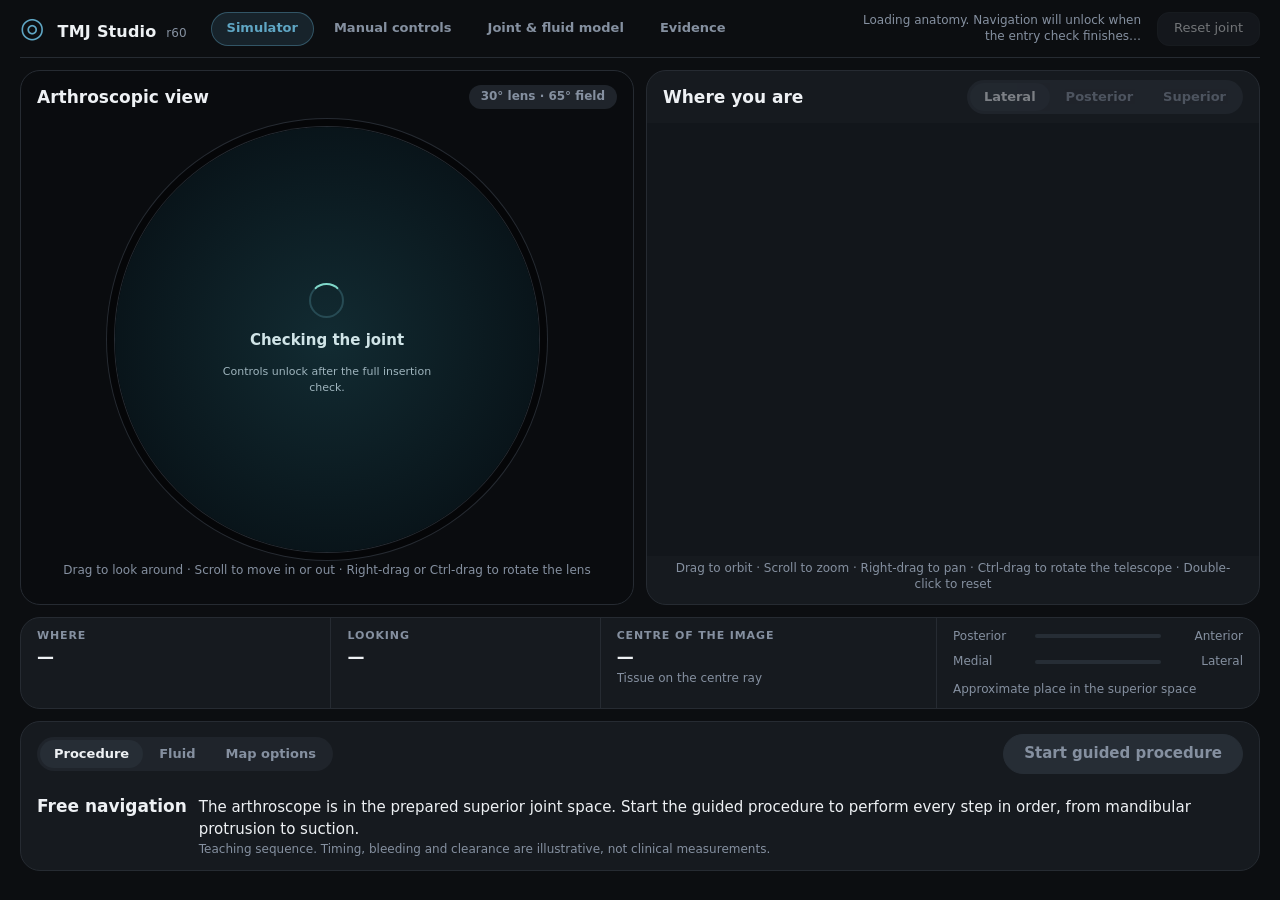
==== commit c172d2c3: "r60: faster scope (speed setting) + clinical camera lens looks Co-Authored-By: Claude Opus 5.5 <nore" ====
--- a/joint.html
+++ b/joint.html
@@ -1,7 +1,7 @@
 <!doctype html>
-<html lang="en"><head><meta charset="utf-8"><meta name="viewport" content="width=device-width,initial-scale=1"><meta name="description" content="TMJ Studio: a realistic arthroscopic view of the temporomandibular joint beside a live map of the telescope position and direction, with a guided procedure from mandibular protrusion to lavage and suction."><meta http-equiv="Content-Security-Policy" content="default-src 'none'; script-src 'self'; worker-src 'self'; style-src 'self'; connect-src 'self'; img-src 'self' data:; base-uri 'none'; object-src 'none'; form-action 'none'"><title>TMJ Studio · Arthroscopy simulator</title><link rel="stylesheet" href="./split-r59.css"><script type="module" src="./studio-r59.mjs"></script><script type="module" src="./split-r59.mjs"></script></head>
+<html lang="en"><head><meta charset="utf-8"><meta name="viewport" content="width=device-width,initial-scale=1"><meta name="description" content="TMJ Studio: a realistic arthroscopic view of the temporomandibular joint beside a live map of the telescope position and direction, with a guided procedure from mandibular protrusion to lavage and suction."><meta http-equiv="Content-Security-Policy" content="default-src 'none'; script-src 'self'; worker-src 'self'; style-src 'self'; connect-src 'self'; img-src 'self' data:; base-uri 'none'; object-src 'none'; form-action 'none'"><title>TMJ Studio · Arthroscopy simulator</title><link rel="stylesheet" href="./split-r59.css"><script type="module" src="./studio-r60.mjs"></script><script type="module" src="./split-r59.mjs"></script></head>
 <body><main>
-<header class="topbar"><a class="brand" href="./overview.html"><i>◎</i> TMJ <b>Studio</b><span>r59</span></a>
+<header class="topbar"><a class="brand" href="./index.html"><i>◎</i> TMJ <b>Studio</b><span>r60</span></a>
 <nav id="page-tabs" class="tabs" role="tablist" aria-label="Studio sections"><button type="button" role="tab" data-tab="simulator" aria-selected="true">Simulator</button><button type="button" role="tab" data-tab="controls" aria-selected="false">Manual controls</button><button type="button" role="tab" data-tab="model" aria-selected="false">Joint &amp; fluid model</button><button type="button" role="tab" data-tab="evidence" aria-selected="false">Evidence</button></nav>
 <div class="load-box"><p id="load" role="status" aria-live="polite">Loading anatomy. Navigation will unlock when the entry check finishes…</p><button id="retry" hidden>Retry loading</button></div><button id="reset">Reset joint</button></header>
 <div class="heading" hidden><h1>TMJ Studio · right temporomandibular joint</h1><select id="workspace-layout" aria-label="Workspace view"><option value="split" selected>Simulator</option><option value="full">Manual controls</option></select></div>
@@ -58,7 +58,7 @@
 </section>
 <section id="dynamics" class="dynamics"><article class="panel"><span class="eyebrow">ONE SHARED GEOMETRY</span><h2>Jaw & tissue movement</h2><p class="preparation">Prepared joint · 2.5 mm prescribed inferior distraction. Disc and condyle move as a prescribed rigid cluster.</p><button id="neutral">Reset neutral session · withdrawn</button><div class="control-label"><label for="jaw">Jaw rotation</label><output id="jaw-out">0°</output></div><input id="jaw" type="range" min="0" max="8" step="0.25" value="0"><div class="control-label"><label for="slide">Anterior translation</label><output id="slide-out">0 mm</output></div><input id="slide" type="range" min="0" max="2" step="0.05" value="0"><div class="control-label"><label for="distraction">Inferior distraction · prescribed displacement</label><output id="distraction-out">0 mm</output></div><input id="distraction" type="range" min="0" max="3" step="0.05" value="0"><p class="help">Movement updates the actual joint surfaces and cavity. The map shows the requested movement at once while one contact check runs; the lens image then dissolves to the checked joint. A request stops before source contact, instrument contact or an invalid cavity shape. Combined movements can reach a limit before an individual slider reaches its maximum. The disc–condyle cluster moves rigidly; relative condylar rotation beneath the disc is not modeled. The source bones and disc remain rigid. These are prescribed displacements, not a calibrated force response.</p></article>
 <article class="panel"><span class="eyebrow">REDUCED FLUID MODEL</span><h2>Distension & washout</h2><div class="flow-readout" id="flow-readout">Inflow 0 · Outflow 0 µL/s</div><div class="control-label"><label for="pressure">Irrigation source pressure</label><output id="pressure-out">0 kPa</output></div><input id="pressure" type="range" min="0" max="3" step="0.1" value="0"><div class="buttons"><button id="flow">Run flow</button><label class="toggle"><input id="outlet" type="checkbox" checked>Outlet open</label></div><p class="help">Changing source pressure starts irrigation. The reconstructed superior cavity expands and its actual volume stores fluid. At a model distension limit, flow continues through the last admitted cavity shape. The disc and bones remain rigid. The elapsed time shown is simulation time; geometric checks can take longer.</p><label class="toggle"><input id="washout" type="checkbox">Show washout in the lens</label><p class="help" id="washout-out">Optional visual tracer</p><p class="help">The tint follows the remaining well-mixed tracer in the superior space. Opacity is illustrative. Bleeding, lavage and suction are shown by the procedure controls above the views.</p><p class="help">Anterior and posterior volumes are geometric partitions at model Y = 0. They show redistribution, not separately simulated pressures.</p><p class="help" id="fluid-status">Paused · closed computational envelope</p><div class="fluid-metrics"><div><span>Pressure</span><b id="p">0 kPa</b></div><div><span>Retained volume</span><b id="vol">— µL</b></div><div><span>Volume change</span><b id="volume-change">0 µL</b></div><div><span>Balance error</span><b id="balance">—</b></div><div><span>Upper anterior</span><b id="anterior-volume">—</b></div><div><span>Upper posterior</span><b id="posterior-volume">—</b></div></div></article>
-<article class="panel"><span class="eyebrow">MODEL CONTROLS</span><h2>Appearance & record</h2><div class="control-label"><label for="exposure">Scope brightness</label><output id="exposure-out">1.05×</output></div><input id="exposure" type="range" min="0.65" max="1.8" step="0.05" value="1.05"><label class="toggle"><input type="checkbox" id="auto-exposure" checked>Auto exposure</label><p class="help" id="exposure-mode">Auto · highlights metered from the lens image</p><label class="toggle"><input type="checkbox" id="reticle">Centre marker</label><br><label class="toggle"><input id="texture" type="checkbox" checked>Tissue surface detail</label><label class="toggle"><input id="lens-optics" type="checkbox" checked>Lens optics (distortion, focus, glare)</label><p class="help">Ivory articular surfaces and disc, curled vessels in pink lining, fine irregular connective strands and broken wet highlights. Recesses occlude light from the lens, while fine collagen and patchy wet highlights remain attached to the surface. Light falls off with distance from the tip; automatic exposure adapts gradually as the view changes. Illumination follows the physical lens and the real surface normals. Auto exposure meters the actual lens image with faster highlight protection and slower brightening; switch it off for a fixed exposure. Appearance controls leave the physical joint unchanged.</p><button id="export">Export session</button><p class="help" id="performance">Preparing synchronized views…</p><p class="help" id="record">Pose, fluid state, source hashes and model assumptions are included.</p><details><summary>Hydraulic assumptions</summary><p>Inlet and outlet resistance: 20 kPa·s/mL. Free-wall law: 5 kPa/mm. At a model expansion limit, volume is fixed, inlet equals outlet and the additional pressure is carried by a nonnegative constraint reaction. This is a reduced hydraulic boundary condition, not a measured tissue contact force. Uniform pressure and a well-mixed tracer; no resolved fluid jets, cannula calibration, tissue stress or clinical pressure prediction.</p></details></article></section>
+<article class="panel"><span class="eyebrow">MODEL CONTROLS</span><h2>Appearance & record</h2><label for="scope-speed">Scope speed</label><select id="scope-speed"><option value="1">Normal (r59)</option><option value="2.2" selected>Fast</option><option value="3.5">Very fast</option></select><label for="lens-look">Lens look</label><select id="lens-look"><option value="0">r59 look</option><option value="1" selected>Clinical camera</option><option value="2">Clinical camera + fibrils</option></select><div class="control-label"><label for="exposure">Scope brightness</label><output id="exposure-out">1.05×</output></div><input id="exposure" type="range" min="0.65" max="1.8" step="0.05" value="1.05"><label class="toggle"><input type="checkbox" id="auto-exposure" checked>Auto exposure</label><p class="help" id="exposure-mode">Auto · highlights metered from the lens image</p><label class="toggle"><input type="checkbox" id="reticle">Centre marker</label><br><label class="toggle"><input id="texture" type="checkbox" checked>Tissue surface detail</label><label class="toggle"><input id="lens-optics" type="checkbox" checked>Lens optics (distortion, focus, glare)</label><p class="help">Ivory articular surfaces and disc, curled vessels in pink lining, fine irregular connective strands and broken wet highlights. Recesses occlude light from the lens, while fine collagen and patchy wet highlights remain attached to the surface. Light falls off with distance from the tip; automatic exposure adapts gradually as the view changes. Illumination follows the physical lens and the real surface normals. Auto exposure meters the actual lens image with faster highlight protection and slower brightening; switch it off for a fixed exposure. Appearance controls leave the physical joint unchanged.</p><button id="export">Export session</button><p class="help" id="performance">Preparing synchronized views…</p><p class="help" id="record">Pose, fluid state, source hashes and model assumptions are included.</p><details><summary>Hydraulic assumptions</summary><p>Inlet and outlet resistance: 20 kPa·s/mL. Free-wall law: 5 kPa/mm. At a model expansion limit, volume is fixed, inlet equals outlet and the additional pressure is carried by a nonnegative constraint reaction. This is a reduced hydraulic boundary condition, not a measured tissue contact force. Uniform pressure and a well-mixed tracer; no resolved fluid jets, cannula calibration, tissue stress or clinical pressure prediction.</p></details></article></section>
 <section class="reference-links panel" aria-label="Study and source tools"><span class="eyebrow">CONTINUE STUDYING</span><div class="reference-row"><a href="./simulator-r35.html#practice">Orientation exercises ↗</a><a href="./simulator-r35.html#imaging">Local imaging &amp; registration lab ↗</a><a href="./simulator-r35.html#nexus-equipment">Instrument reference photographs ↗</a><a href="./camera-r30.html?preset=medial">Historical camera reference ↗</a></div><p class="help">The reference workspace preserves earlier learning and imaging tools. Its illustrative cameras are separate from this physical-lens workspace.</p></section>
 <section id="evidence" class="evidence panel"><span class="eyebrow">MODEL &amp; EVIDENCE</span><h2>One physical lens. Explicit reconstruction limits.</h2><div class="evidence-grid">
 <div><h3>r59 · navigation and orientation</h3><p>The lens image is steered by dragging, moved in and out with the wheel and rotated with a right-drag or Ctrl-drag. The map orbits with a drag, zooms toward the pointer with the wheel and pans with a right-drag; Ctrl-drag on the map turns the telescope about its own axis.</p><p>The lens now stays inside the joint space it is in. Steering that would push the tip through the soft lining draws the telescope back along its own axis, and it eases forward again to the depth last chosen once there is room; it is never pushed deeper than the user advanced it. Where that is not enough, steering stops at the edge of the space. When bone or the disc stops a steering gesture, the telescope is eased back a little and the turn is tried again, so it slides along the surface instead of sticking. Scrolling back pauses once at the capsule entry before the lens leaves the joint; withdrawal is otherwise never restricted.</p><p>These limits, the structure names on the map and the recess / zone readout (thirds of the model space) are illustrative teaching aids. They are not measured tissue mechanics, a force model or validated landmarks.</p></div>
@@ -68,7 +68,7 @@
 <div><h3>What remains unmeasured</h3><p>Nexus 501200: 1.9 mm shaft, 63.1 mm working length, 115 mm overall, 30° direction and 65° field. Proximal shape is illustrated from manufacturer photographs. The 501201/501204 “1.9 mm / 50 mm” labels do not establish cannula outer diameter, lumen, seating datum or lens offset.</p><p>The shaft pivot is fixed at the prepared model capsule entry. The purple ring shows the current <b>model capsule crossing</b>, not a registered skin portal. The posterior fold has been reconstructed, but tissue morphology and its extent are still estimated; visual realism is incomplete. Actual synovial geometry, specimen motion, cannula assembly and clinical realism still require suitable measurements and review. Prescribed motion and scalar lining compliance have model limits; software verification does not establish clinical realism.</p></div>
 </div><details><summary>Contact checks, mechanics and numerical scope</summary><p id="integrity">Source checksums pending.</p><p>Hard bone/disc motion retains continuous distance bounds, including a conservative bound for rotation between admitted steps. The complete instrument is checked against moving tissues. At each step midpoint and endpoint, the rebuilt cavity is checked for closed, consistently wound topology, nonzero triangles and self-intersections beyond shared mesh boundaries. This soft-boundary check is sampled, not continuous detection. No pre-existing cavity penetration is allowed as a baseline. A 0.00002 mm extent/penetration tolerance handles Float32 clipping slivers; coplanar overlap checks remain active. Each pressure domain uses its principal connected component. Tiny excluded numerical pockets are recorded; a split above 0.001 of total volume or 0.00001 mL is rejected. Combined motion or distension stops when the model cannot supply an admissible shape.</p><p>The pressure model has one scalar wall coordinate, uniform pressure and a well-mixed tracer. Its outward compliant mode tapers into fixed hard boundaries and contact anchors. At a model expansion limit the last admitted volume stays fixed while reduced inlet/outlet flow and tracer exchange continue. The model is not CFD, calibrated cannula resistance, tissue stress or clinical pressure prediction. Anterior/posterior volumes divide the actual upper cavity at model Y = 0; they do not simulate separate pressures.</p><p>Microscopic fibres, vessels, wet-film reflection and exposure are illustrative. Their reference coordinates use the prepared joint to avoid stretching a collapsed neutral texture across the opened lining; they remain attached during motion. No clinical photograph is projected as the lens image. The same clinical pose cannot be registered to a photograph from a different specimen; comparisons assess qualitative morphology, not patient-specific correspondence.</p></details>
 <details><summary>Primary references and consolidated verification</summary><p><a href="https://www.jstage.jst.go.jp/article/ofaj1936/58/4-6/58_745/_article" target="_blank" rel="noopener">Murakami &amp; Hoshino — regional arthroscopic anatomy</a> describes regional recesses and temporary versus persistent folds. <a href="https://pubmed.ncbi.nlm.nih.gov/23787012/" target="_blank" rel="noopener">Xu et al. — opening and upper-space redistribution</a> supports distinguishing anterior and posterior behavior; it does not supply this specimen’s motion. <a href="https://pubmed.ncbi.nlm.nih.gov/27663533/" target="_blank" rel="noopener">Dynamic lavage research</a> uses a much richer flow model than this reduced circuit.</p><p><a href="https://www.nexuscmf.com/products/" target="_blank" rel="noopener">Nexus manufacturer</a> · <a href="https://www.intechopen.com/chapters/1176474" target="_blank" rel="noopener">Clinical photographs and attribution</a> · <a href="./assets/r47/primary-evidence.json">Public-source review and unavailable measurements</a></p><p><a href="./assets/r55/visual-verification.json">r55 anatomy colour review</a> · <a href="./assets/r54/scope-motion-research.md">Scope handling: primary references and missing measurements</a> · <a href="./assets/r54/acceptance.json">r54 movement and appearance review</a> · <a href="./assets/r51/acceptance.json">r51 preserved attachment reconstruction and checks</a> · <a href="./assets/r49/navigation-verification.json">Steering verification</a> · <a href="./assets/r49/worker-verification.json">Integrated movement and flow</a></p><p><a href="./assets/r51/visual-review.json">Attachment appearance review</a> · <a href="./assets/r51/input-verification.json">Mouse / touch contracts</a> · <a href="./assets/r51/geometry-verification.json">Reconstructed domain checks</a></p><p><a href="./assets/r48/acceptance.json">r48 acceptance matrix</a> · <a href="./assets/r48/browser-verification.json">Interaction checks</a> · <a href="./assets/r48/geometry-verification.json">Geometry and source audit</a> · <a href="./assets/r48/model-verification.json">Motion and fluid checks</a> · <a href="./assets/r48/recovery-verification.json">Recovery checks</a> · <a href="./assets/r47/acceptance.json">Previous release record</a></p></details></section>
-<footer>TMJ Studio · r59 · Research and orientation model · Anatomical and clinical validation outstanding</footer>
+<footer>TMJ Studio · r60 · Research and orientation model · Anatomical and clinical validation outstanding</footer>
 </main></body></html>
 
 
